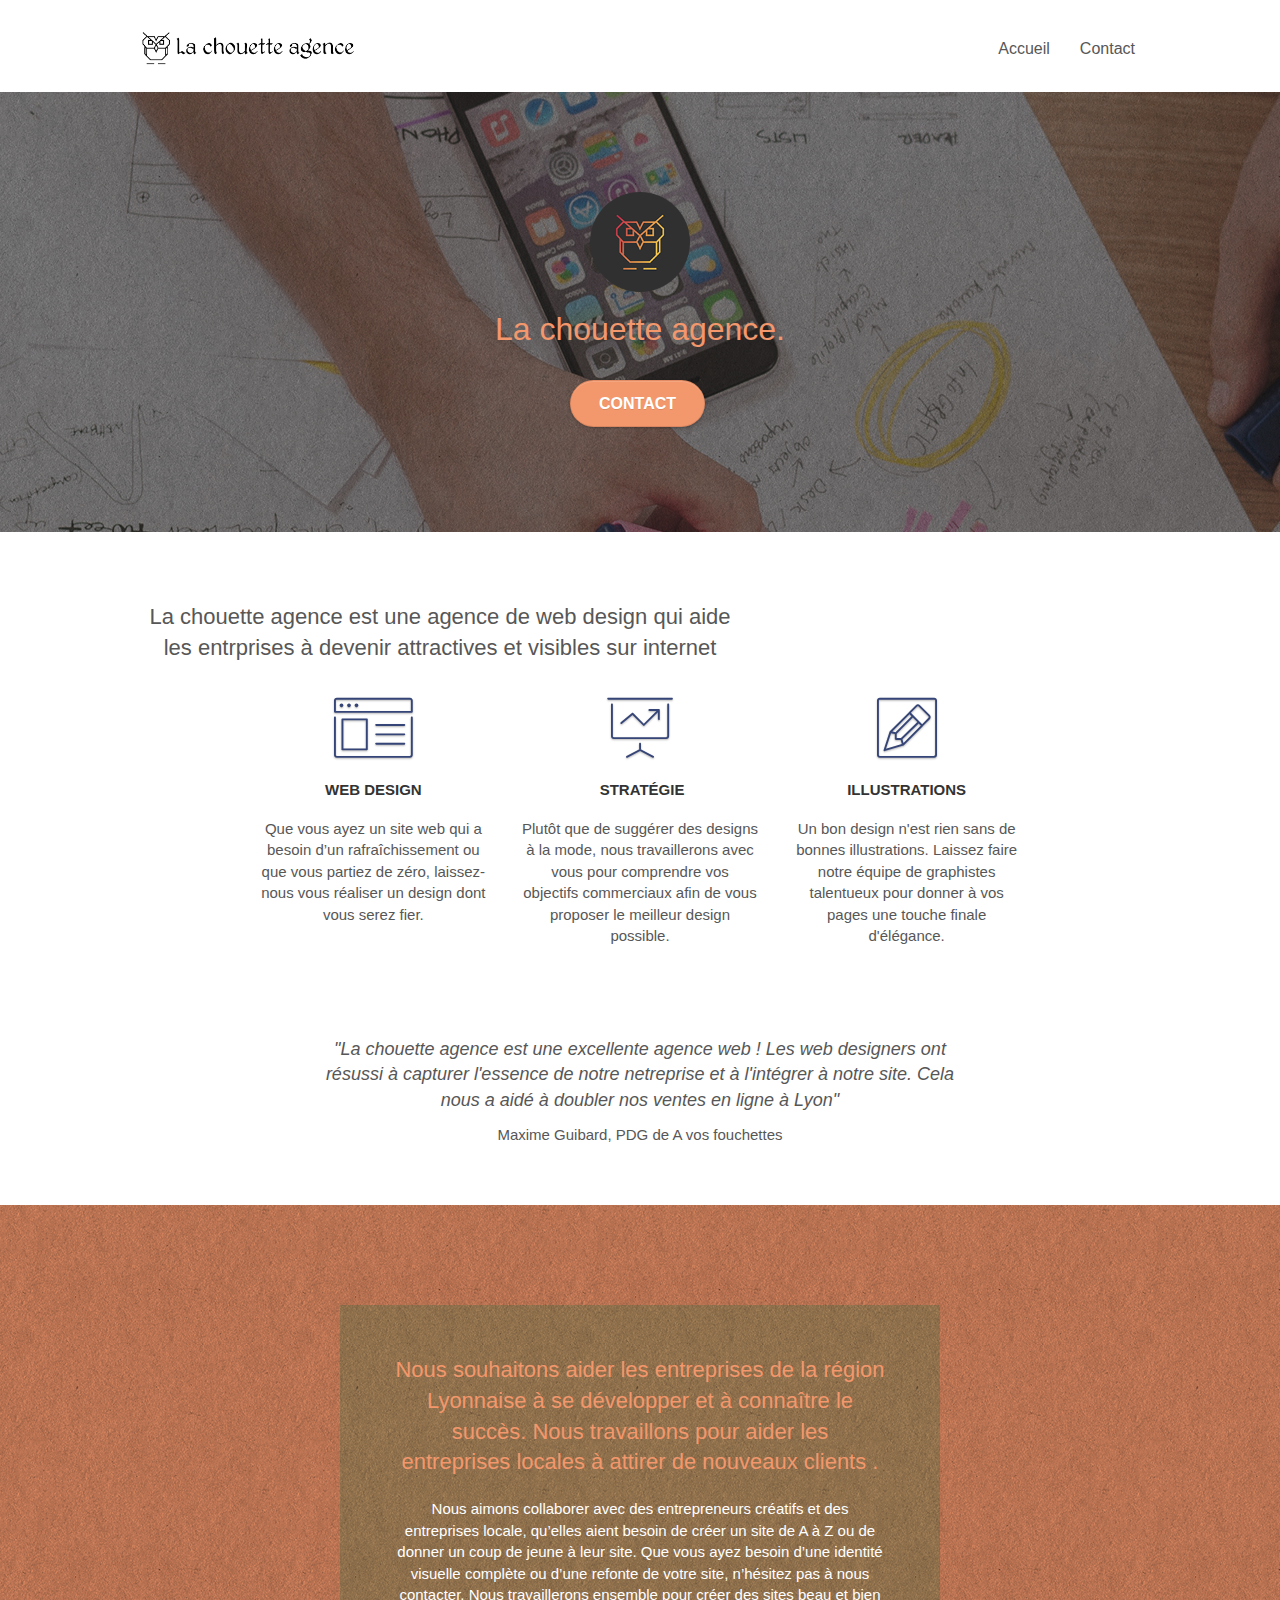
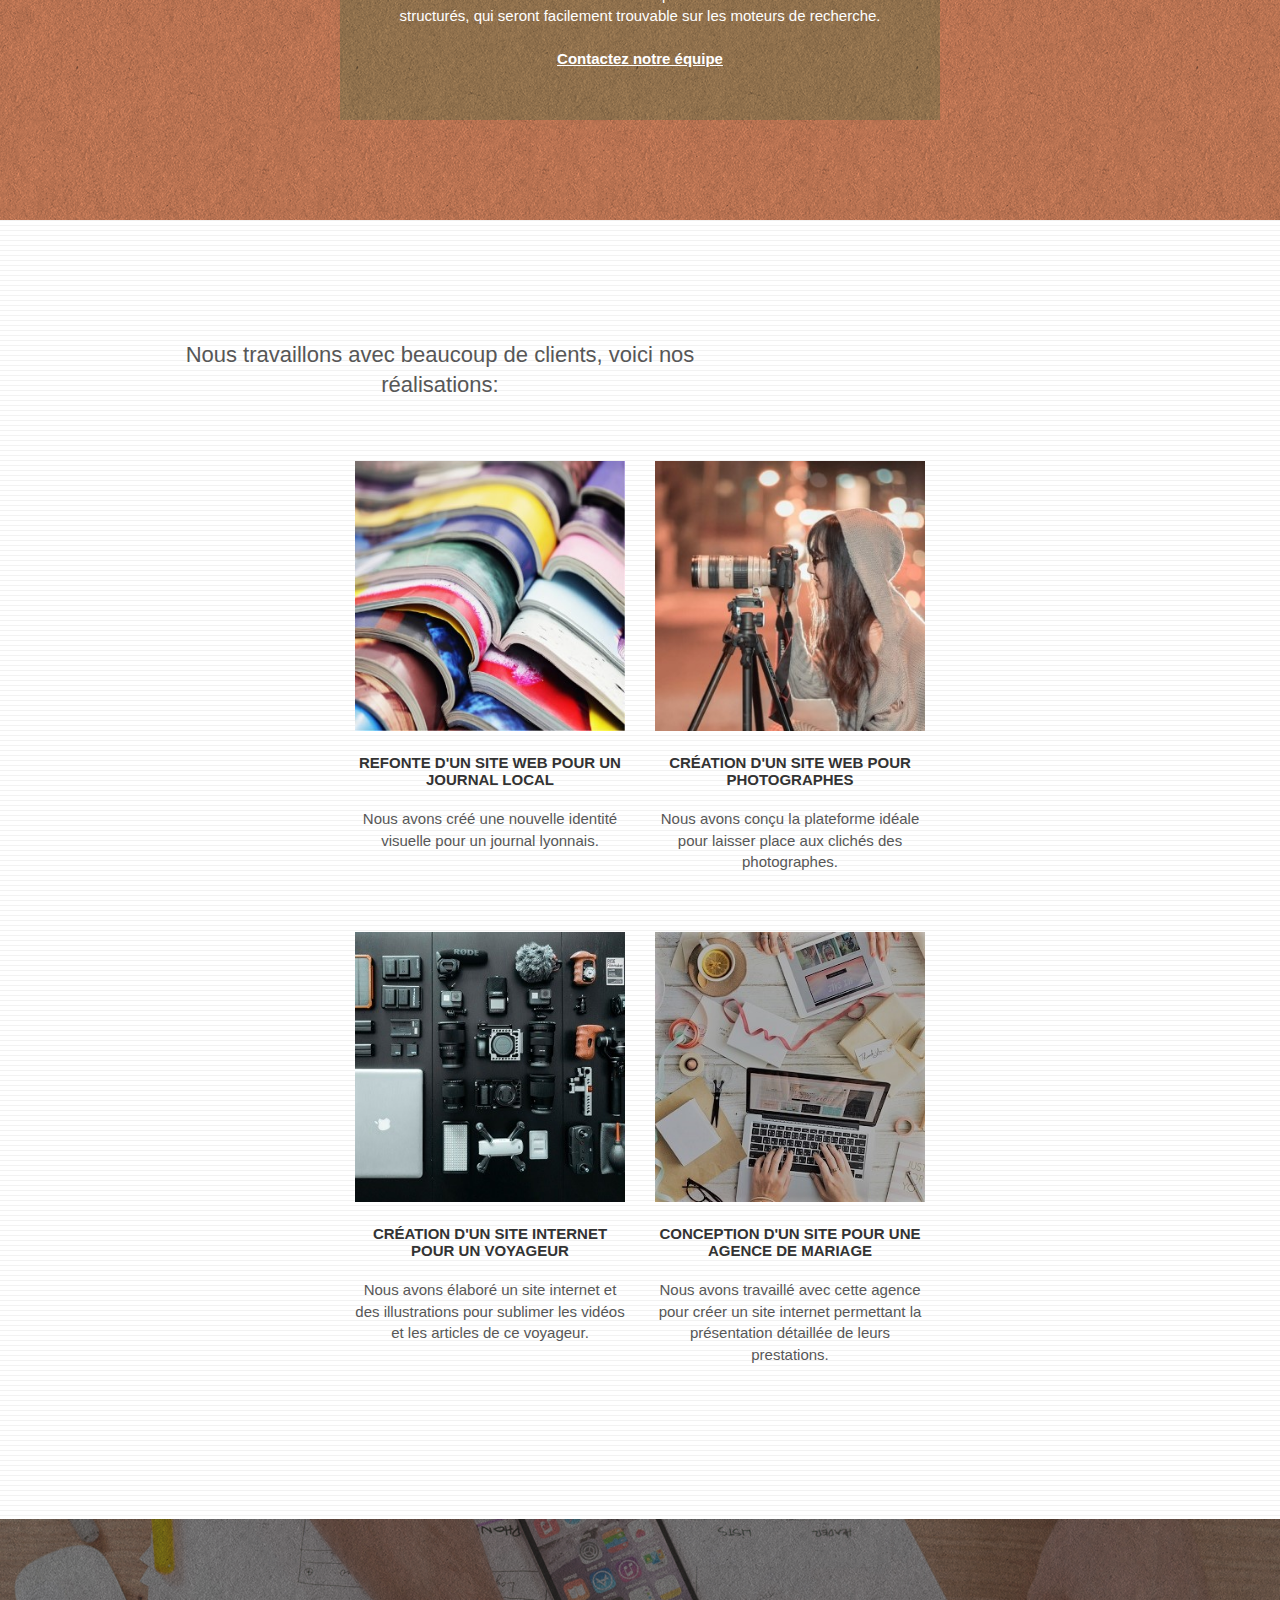
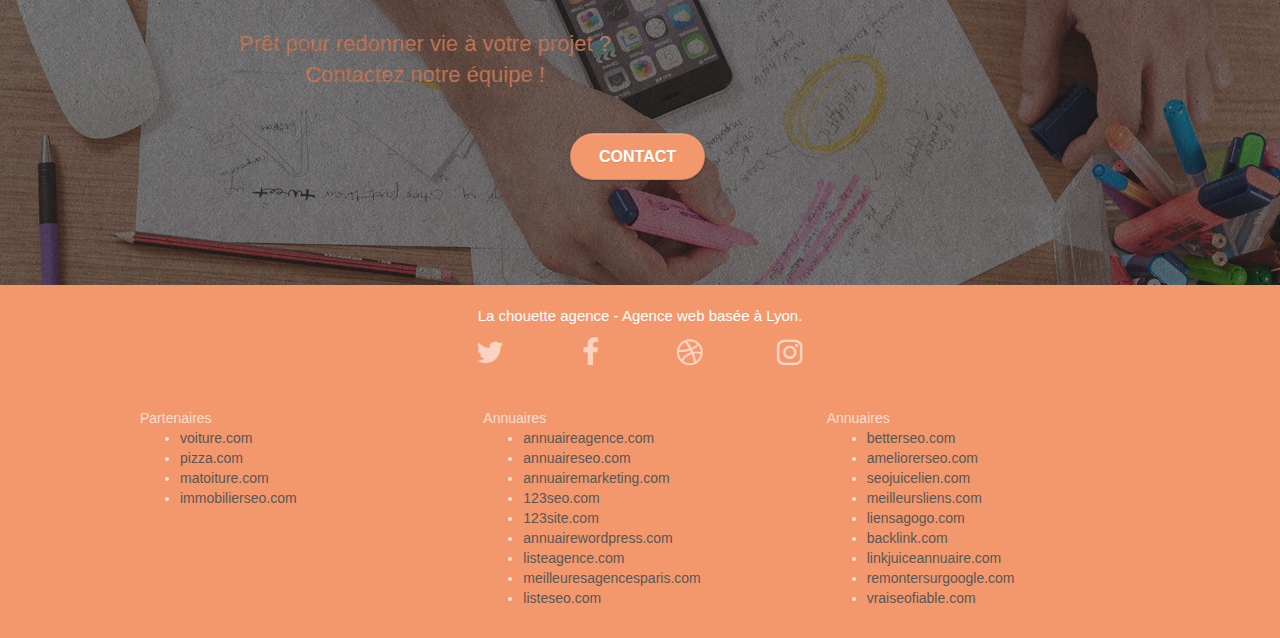
==== modified2/index.html @ 5afe3f26 "add new modifed folder" ====
<!doctype html>
<html lang="fr">
<head>
    <meta charset="utf-8">
    <meta name="keywords" content="seo, google, site web, site internet, agence design paris, agence design Lyon">
    <meta name="description" content="Agence de web design basée à Lyon">
    <meta name="viewport" content="width=device-width, initial-scale=1.0, viewport-fit=cover">
    <link rel="shortcut icon" type="image/png" href="favicon.jpg">
    
	<link rel="stylesheet" type="text/css" href="./css/bootstrap.min.css">
	<link rel="stylesheet" type="text/css" href="style.css">
	<link rel="stylesheet" type="text/css" href="./css/font-awesome.min.css">
	<link rel="stylesheet" type="text/css" href="./css/et-line.min.css">
	
    
	<script src="./js/jquery-2.1.0.min.js"></script>
	<script src="./js/bootstrap.min.js"></script>
	<script src="./js/blocs.min.js"></script>
	<script src="./js/jquery.touchSwipe.js" defer></script>
	<script src="./js/gmaps.js"></script>

    <title>La chouette agence - Accueil</title>

    
<!-- Analytics -->
 
<!-- Analytics END -->
    
</head>
<body>
<!-- Principal conteneur -->
<div class="page-container">
    
<!-- bloc-0 -->
<div class="bloc bgc-white l-bloc " id="bloc-0">
	<div class="container bloc-sm">

		<nav class="navbar row">
			<div class="navbar-header">
				<a class="navbar-brand" href="index.html"><img src="img/la-chouette-agence.png" alt="paris web design logo agence web meilleure agence" height="40" /></a>
				<button id="nav-toggle" type="button" class="ui-navbar-toggle navbar-toggle" data-toggle="collapse" data-target=".navbar-1">
					<span class="sr-only">Toggle navigation</span><span class="icon-bar"></span><span class="icon-bar"></span><span class="icon-bar"></span>
				</button>
			</div>
			<div class="collapse navbar-collapse navbar-1 special-dropdown-nav">
				<ul class="site-navigation nav navbar-nav">
					<li>
						<a href="index.html">Accueil</a>
					</li>
					<li>
					</li>
					<li>
						<a href="page2.html">Contact</a>
					</li>
				</ul>
			</div>
		</nav>
	</div>
</div>
<!-- bloc-0 END -->

<!-- bloc-1-presentation -->
<div class="bloc bgc-dark-slate-blue bg-banniere d-bloc bg-t-edge bloc-bg-texture texture-paper b-parallax" id="bloc-1-hero">
	<div class="container bloc-lg">
		<div class="row tight-width-whitespace">
			<div class="col-sm-12">
				<img src="img/logo.png" class="center-block image-resize-mode" width="100" alt="La chouette agence, agence web paris, création logo paris" />
				<h1 class="text-center hero-bloc-text tc-white ">
					La chouette agence.
				</h1>
				<div class="text-center">
					<a href="page2.html" class="btn btn-lg btn-clean btn-rd cta-hero btn-atomic-tangerine" id="cta-hero">Contact</a>
				</div>
			</div>
		</div>
	</div>
</div>
<!-- bloc-1-presentation END -->

<!-- bloc-2-services -->
<div class="bloc bgc-white l-bloc" id="bloc-2-services">
	<div class="container bloc-md">
		<div class="row">
			<div class="col-sm-12 text-center">
				<h2>La chouette agence est une agence de web design qui aide les entrprises à devenir attractives et visibles sur internet</h2>
			</div>
		</div>
		<div class="row voffset-lg med-width-whitespace">
			<div class="col-sm-4">
				<div class="text-center">
					<span class="et-icon-browser sm-shadow icon-dark-slate-blue icons icon-lg"></span>
				</div>
				<h3 class="mg-md text-center">
					Web design
				</h3>
				<p class="text-center ">
					Que vous ayez un site web qui a besoin d&rsquo;un rafraîchissement ou que vous partiez de zéro, laissez-nous vous réaliser un design dont vous serez fier.
				</p>
			</div>
			<div class="col-sm-4">
				<div class="text-center">
					<span class="et-icon-presentation sm-shadow icon-dark-slate-blue icons icon-lg"></span>
				</div>
				<h3 class="mg-md text-center">
					&nbsp;Stratégie
				</h3>
				<p class="text-center ">
					Plutôt que de suggérer des designs à la mode, nous travaillerons avec vous pour comprendre vos objectifs commerciaux afin de vous proposer le meilleur design possible.<br>
				</p>
			</div>
			<div class="col-sm-4">
				<div class="text-center">
					<span class="et-icon-edit sm-shadow icon-dark-slate-blue icons icon-lg"></span>
				</div>
				<h3 class="mg-md text-center">
					Illustrations
				</h3>
				<p class="text-center ">
					Un bon design n'est rien sans de bonnes illustrations. Laissez faire notre équipe de graphistes talentueux pour donner à vos pages une touche finale d'élégance.
				</p>
			</div>
		</div>
		<div class="row voffset-lg voffset">
			<div class="col-xs-12 col-md-8 col-md-offset-2 text-center">
				<p class="comment">"La chouette agence est une excellente agence web ! Les web designers ont résussi à capturer l'essence de notre netreprise et à l'intégrer à notre site. Cela nous a aidé à doubler nos ventes en ligne à Lyon"</p>
				<p>Maxime Guibard, PDG de A vos fouchettes</p>
			</div>
		</div>
	</div>
</div>
<!-- bloc-2-services END -->

<!-- bloc-3-what-i-do -->
<div class="bloc tc-white bgc-atomic-tangerine bg-presentation d-bloc bloc-bg-texture texture-paper b-parallax" id="bloc-3-what-i-do">
	<div class="container bloc-lg">
		<div class="row tight-width-whitespace black-background">
			<div class="col-sm-12">
				<h2 class="mg-md text-center tc-white">
					Nous souhaitons aider les entreprises de la région Lyonnaise à se développer et à connaître le succès. Nous travaillons pour aider les entreprises locales à attirer de nouveaux clients .<br>
				</h2>
				<p class="text-center white">
					Nous aimons collaborer avec des entrepreneurs créatifs et des entreprises locale, qu’elles aient besoin de créer un site de A à Z ou de donner un coup de jeune à leur site. Que vous ayez besoin d’une identité visuelle complète ou d’une refonte de votre site, n’hésitez pas à nous contacter. Nous travaillerons ensemble pour créer des sites beau et bien structurés, qui seront facilement trouvable sur les moteurs de recherche. <br><br><a class="ltc-white bold-link" href="page2.html">Contactez notre équipe</a><br>
				</p>
			</div>
		</div>
	</div>
</div>
<!-- bloc-3-what-i-do END -->

<!-- bloc-4-portfolio -->
<div class="bloc bgc-white bg-lines-h2-bg bg-repeat l-bloc" id="bloc-4-portfolio">
	<div class="container bloc-lg">
		<div class="row">
			<div class="col-sm-12 text-center">
				<h2>Nous travaillons avec beaucoup de clients, voici nos réalisations:</h2>
			</div>
		</div>
		<div class="row tight-width-whitespace portfolio-row">
			<div class="col-sm-6">
				<a href="#" data-lightbox="img/1.jpg" data-gallery-id="gallery-1" data-caption="Refonte d'un site web pour un journal local" data-frame="snapshot-lb"><img src="img/1.jpg" alt="paris web design logo agence web meilleure agence et refonte site web journal" class="img-responsive portfolio-thumb" /></a>
				<h3 class="mg-md text-center">
					Refonte d'un site web pour un journal local
				</h3>
				<p class="text-center">
					Nous avons créé une nouvelle identité visuelle pour un journal lyonnais.
				</p>
			</div>
			<div class="col-sm-6">
				<a href="#" data-lightbox="img/2.jpg" data-gallery-id="gallery-1" data-caption="Création d'un site web pour photographes" data-frame="snapshot-lb"><img src="img/2.jpg" class="img-responsive portfolio-thumb" alt="paris web design logo agence web meilleure agence, Création d'un site web pour photographes" /></a>
				<h3 class="mg-md text-center">
					Création d'un site web pour photographes
				</h3>
				<p class="text-center">
					Nous avons conçu la plateforme idéale pour laisser place aux clichés des photographes.
				</p>
			</div>
		</div>
		<div class="row tight-width-whitespace portfolio-row">
			<div class="col-sm-6">
				<a href="#" data-lightbox="img/3.jpg" data-gallery-id="gallery-1" data-caption="Création d'un site internet pour un voyageur" data-frame="snapshot-lb"><img src="img/3.jpg" class="img-responsive portfolio-thumb" alt="paris web design logo agence web meilleure agence, Création d'un site web pour voyageur"/></a>
				<h3 class="mg-md text-center">
					Création d'un site internet pour un voyageur
				</h3>
				<p class="text-center">
					Nous avons élaboré un site internet et des illustrations pour sublimer les vidéos et les articles de ce voyageur.
				</p>
			</div>
			<div class="col-sm-6">
				<a href="#" data-lightbox="img/4.jpg" data-gallery-id="gallery-1" data-caption="Conception d'un site pour une agence de mariage" data-frame="snapshot-lb"><img src="img/4.jpg" class="img-responsive portfolio-thumb" alt="paris web design logo agence web meilleure agence, Création d'un site web pour agence de mariage" /></a>
				<h3 class="mg-md text-center">
					Conception d'un site pour une agence de mariage
				</h3>
				<p class="text-center">
					Nous avons travaillé avec cette agence pour créer un site internet permettant la présentation détaillée de leurs prestations.
				</p>
			</div>
		</div>
	</div>
</div>
<!-- bloc-4-portfolio END -->

<!-- bloc-5-cta -->
<div class="bloc bgc-dark-slate-blue bg-banniere d-bloc bloc-bg-texture texture-paper" id="bloc-5-cta">
	<div class="container bloc-lg">
		<div class="row">
			<h2 class="mg-md text-center tc-white">
				Prêt pour redonner vie à votre projet ?<br>Contactez notre équipe !
			</h2>
			<div class="col-sm-12 text-center">
				<a href="page2.html" class="btn btn-atomic-tangerine btn-clean btn-rd btn-lg cta-hero">Contact</a>
			</div>
		</div>
	</div>
</div>
<!-- bloc-5-cta END -->

<!-- Footer - bloc-8 -->
<div class="bloc bgc-atomic-tangerine d-bloc" id="bloc-8">
	<div class="container bloc-sm">
		<div class="row">
			<div class="col-sm-12">
				<p class="text-center white">
					La chouette agence - Agence web basée à Lyon.<br>
				</p>
				<div class="row row-no-gutters social">
					<div class="col-sm-3">
						<div class="text-center">
							<a class="social" href="index.html"><span class="fa fa-twitter icon-md"></span></a>
						</div>
					</div>
					<div class="col-sm-3">
						<div class="text-center">
							<a class="social" href="index.html"><span class="fa fa-facebook icon-md"></span></a>
						</div>
					</div>
					<div class="col-sm-3">
						<div class="text-center">
							<a class="social" href="index.html"><span class="fa fa-dribbble icon-md"></span></a>
						</div>
					</div>
					<div class="col-sm-3">
						<div class="text-center">
							<a class="social" href="index.html"><span class="fa fa-instagram icon-md"></span></a>
						</div>
					</div>
					<div class="keywords" style="color:#F3976C;">Agence web à paris, stratégie web, web design, illustrations, design de site web, site web, web, internet, site internet, site</div>
				</div>
				<div class="row">
					<div class="col-sm-4">
						Partenaires
							<ul>
								<li><a href="voiture.com">voiture.com</a></li>
								<li><a href="pizza.com">pizza.com</a></li>
								<li><a href="matoiture.com">matoiture.com</a></li>
								<li><a href="immobilierseo.com">immobilierseo.com</a></li>
							</ul>		
					</div>
					<div class="col-sm-4">
						Annuaires
						<ul>
							<li><a href="annuaireagence.com">annuaireagence.com</a></li>
							<li><a href="annuaireseo.com">annuaireseo.com</a></li>
							<li><a href="annuairemarketing.com">annuairemarketing.com</a></li>
							<li><a href="123seoture.com">123seo.com</a></li>
							<li><a href="123site.com">123site.com</a></li>
							<li><a href="annuairewordpress.com">annuairewordpress.com</a></li>
							<li><a href="listeagence.com">listeagence.com</a></li>
							<li><a href="meilleuresagencesparis.com">meilleuresagencesparis.com</a></li>
							<li><a href="listeseo.com">listeseo.com</a></li>
						</ul>
					</div>
					<div class="col-sm-4">
						Annuaires
						<ul>
							<li><a href="betterseo.com">betterseo.com</a></li>
							<li><a href="ameliorerseo.com">ameliorerseo.com</a></li>
							<li><a href="seojuicelien.com">seojuicelien.com</a></li>
							<li><a href="meilleursliens.com">meilleursliens.com</a></li>
							<li><a href="liensagogo.com">liensagogo.com</a></li>
							<li><a href="backlink.com">backlink.com</a></li>
							<li><a href="linkjuiceannuaire.com">linkjuiceannuaire.com</a></li>
							<li><a href="remontersurgoogle.com">remontersurgoogle.com</a></li>
							<li><a href="vraiseofiable.com">vraiseofiable.com</a></li>
						</ul>
					</div>
				</div>
			</div>
		</div>
	</div>
</div>
<!-- Footer - bloc-8 END -->

</div>
<!-- Principal conteneur END -->
    

</body>
</html>
---- modified2/style.css ----
body {
    margin: 0;
    padding: 0;
    background: #FFF;
    overflow-x: hidden;
    -webkit-font-smoothing: antialiased;
    -moz-osx-font-smoothing: grayscale;
}

a,
button {
    transition: all .3s ease-in-out;
    outline: none!important;
}

a:hover {
    text-decoration: none;
    cursor: pointer;
}

#page-loading-blocs-notifaction {
    position: fixed;
    top: 0;
    bottom: 0;
    width: 100%;
    z-index: 100000;
    background: #FFFFFF url("img/pageload-spinner.gif") no-repeat center center;
}

.bloc {
    width: 100%;
    clear: both;
    background: 50% 50% no-repeat;
    padding: 0 50px;
    -webkit-background-size: cover;
    -moz-background-size: cover;
    -o-background-size: cover;
    background-size: cover;
    position: relative;
}

.bloc .container {
    padding-left: 0;
    padding-right: 0;
}

.bloc-lg {
    padding: 100px 50px;
}

.bloc-md {
    padding: 50px;
}

.bloc-sm {
    padding: 20px 50px;
}

.bg-center,
.bg-l-edge,
.bg-r-edge,
.bg-t-edge,
.bg-b-edge,
.bg-tl-edge,
.bg-bl-edge,
.bg-tr-edge,
.bg-br-edge,
.bg-repeat {
    -webkit-background-size: auto!important;
    -moz-background-size: auto!important;
    -o-background-size: auto!important;
    background-size: auto!important;
}

.bg-repeat {
    background: repeat;
}

.bg-t-edge {
    background: top no-repeat;
}

.bloc-bg-texture::before {
    content: "";
    background-size: 2px 2px;
    position: absolute;
    top: 0;
    bottom: 0;
    left: 0;
    right: 0;
}

.texture-paper::before {
    background: url("img/texture-paper.png");
    background-size: 280px 280px;
}

.b-parallax {
    background-attachment: fixed;
}

.d-bloc {
    color: rgba(255, 255, 255, .7);
}

.d-bloc button:hover {
    color: rgba(255, 255, 255, .9);
}

.d-bloc .icon-round,
.d-bloc .icon-square,
.d-bloc .icon-rounded,
.d-bloc .icon-semi-rounded-a,
.d-bloc .icon-semi-rounded-b {
    border-color: rgba(255, 255, 255, .9);
}

.d-bloc .divider-h span {
    border-color: rgba(255, 255, 255, .2);
}

.d-bloc .a-btn,
.d-bloc .navbar a,
.d-bloc .navbar-brand,
.d-bloc a .icon-sm,
.d-bloc a .icon-md,
.d-bloc a .icon-lg,
.d-bloc a .icon-xl,
.d-bloc h1 a,
.d-bloc h2 a,
.d-bloc h3 a,
.d-bloc h4 a,
.d-bloc h5 a,
.d-bloc h6 a,
.d-bloc p a {
    color: rgba(255, 255, 255, .6);
}

.d-bloc .a-btn:hover,
.d-bloc .navbar a:hover,
.d-bloc .navbar-brand:hover,
.d-bloc a:hover .icon-sm,
.d-bloc a:hover .icon-md,
.d-bloc a:hover .icon-lg,
.d-bloc a:hover .icon-xl,
.d-bloc h1 a:hover,
.d-bloc h2 a:hover,
.d-bloc h3 a:hover,
.d-bloc h4 a:hover,
.d-bloc h5 a:hover,
.d-bloc h6 a:hover,
.d-bloc p a:hover {
    color: rgba(255, 255, 255, 1);
}

.d-bloc .navbar-toggle .icon-bar {
    background: rgba(255, 255, 255, 1);
}

.d-bloc .btn-wire,
.d-bloc .btn-wire:hover {
    color: rgba(255, 255, 255, 1);
    border-color: rgba(255, 255, 255, 1);
}

.d-bloc .panel {
    color: rgba(0, 0, 0, .5);
}

.d-bloc .panel button:hover {
    color: rgba(0, 0, 0, .7);
}

.d-bloc .panel icon {
    border-color: rgba(0, 0, 0, .7);
}

.d-bloc .panel .divider-h span {
    border-color: rgba(0, 0, 0, .1);
}

.d-bloc .panel .a-btn {
    color: rgba(0, 0, 0, .6);
}

.d-bloc .panel .a-btn:hover {
    color: rgba(0, 0, 0, 1);
}

.d-bloc .panel .btn-wire,
.d-bloc .panel .btn-wire:hover {
    color: rgba(0, 0, 0, .7);
    border-color: rgba(0, 0, 0, .3);
}

.d-bloc .panel,
.l-bloc {
    color: rgba(0, 0, 0, .5);
}

.d-bloc .panel button:hover,
.l-bloc button:hover {
    color: rgba(0, 0, 0, .7);
}

.l-bloc .icon-round,
.l-bloc .icon-square,
.l-bloc .icon-rounded,
.l-bloc .icon-semi-rounded-a,
.l-bloc .icon-semi-rounded-b {
    border-color: rgba(0, 0, 0, .7);
}

.d-bloc .panel .divider-h span,
.l-bloc .divider-h span {
    border-color: rgba(0, 0, 0, .1);
}

.d-bloc .panel .a-btn,
.l-bloc .a-btn,
.l-bloc .navbar a,
.l-bloc .navbar-brand,
.l-bloc a .icon-sm,
.l-bloc a .icon-md,
.l-bloc a .icon-lg,
.l-bloc a .icon-xl,
.l-bloc h1 a,
.l-bloc h2 a,
.l-bloc h3 a,
.l-bloc h4 a,
.l-bloc h5 a,
.l-bloc h6 a,
.l-bloc p a {
    color: rgba(0, 0, 0, .6);
}

.d-bloc .panel .a-btn:hover,
.l-bloc .a-btn:hover,
.l-bloc .navbar a:hover,
.l-bloc .navbar-brand:hover,
.l-bloc a:hover .icon-sm,
.l-bloc a:hover .icon-md,
.l-bloc a:hover .icon-lg,
.l-bloc a:hover .icon-xl,
.l-bloc h1 a:hover,
.l-bloc h2 a:hover,
.l-bloc h3 a:hover,
.l-bloc h4 a:hover,
.l-bloc h5 a:hover,
.l-bloc h6 a:hover,
.l-bloc p a:hover {
    color: rgba(0, 0, 0, 1);
}

.l-bloc .navbar-toggle .icon-bar {
    color: rgba(0, 0, 0, .6);
}

.d-bloc .panel .btn-wire,
.d-bloc .panel .btn-wire:hover,
.l-bloc .btn-wire,
.l-bloc .btn-wire:hover {
    color: rgba(0, 0, 0, .7);
    border-color: rgba(0, 0, 0, .3);
}

.voffset {
    margin-top: 30px;
}

.voffset-lg {
    margin-top: 80px;
}

.row-no-gutters {
    margin-right: 0;
    margin-left: 0;
}

.row.row-no-gutters > [class^="col-"],
.row.row-no-gutters > [class*=" col-"] {
    padding-right: 0;
    padding-left: 0;
}

#bloc-1-hero h1 {
    font-size: 32px;
}

.navbar {
    margin-bottom: 0;
    z-index: 1;
}

.navbar-brand {
    height: auto;
    padding: 3px 15px;
    font-size: 25px;
    font-weight: normal;
    font-weight: 600;
    line-height: 44px;
}

.navbar-brand img {
    max-height: 200px;
    margin: 0 5px 0 0;
    display: inline;
}

.navbar-brand img[src$=svg] {
    min-width: 100px;
}

.nav-center .navbar-brand img {
    margin: 0;
}

.navbar .nav {
    padding-top: 2px;
    margin-right: -16px;
    float: right;
    z-index: 1;
}

.nav > li {
    float: left;
    margin-top: 4px;
    font-size: 16px;
}

.navbar-nav .open .dropdown-menu > li > a {
    text-align: inherit;
}

.nav > li a:hover,
.nav > li a:focus {
    background: transparent;
}

.navbar-toggle {
    margin: 10px 10px 0 0;
    border: 0px;
}

.navbar-toggle:hover {
    background: transparent!important;
}

.navbar-toggle .icon-bar {
    background-color: rgba(0, 0, 0, .5);
    width: 26px;
}

.nav-invert .navbar .nav {
    float: left;
}

.nav-invert .navbar-header,
.nav-invert .navbar-brand {
    float: right;
    position: relative;
    z-index: 2;
}

@media (min-width: 768px) {
    .site-navigation {
        position: absolute;
        top: 50%;
        right: 20px;
        transform: translate(0, -50%);
        -webkit-transform: translateY(-50%);
    }
    .nav > li .dropdown-menu a,
    .nav > li .dropdown-menu a:hover {
        color: #484848;
    }
    .nav-invert .site-navigation {
        left: 0;
        right: 0;
    }
    .nav-center {
        text-align: center;
    }
    .nav-center .navbar-header {
        width: 100%;
    }
    .nav-center .navbar-header,
    .nav-center .navbar-brand,
    .nav-center .nav > li {
        float: none;
        display: inline-block;
    }
    .nav-center .site-navigation {
        position: relative;
        width: 100%;
        right: 0;
        margin-right: 0px;
        margin-top: 20px;
    }
    .nav-center.mini-nav .navbar-toggle {
        float: none;
        margin: 10px auto 0;
    }
}

.nav > li > .dropdown a {
    background: none!important;
    display: block;
    padding: 14px 15px;
}

nav .caret {
    margin: 0 5px;
}

.dropdown-menu .dropdown-menu {
    top: -8px;
    left: 100%;
}

.dropdown-menu .dropmenu-flow-right {
    top: 100%;
    left: 0;
    margin-left: -1px;
    border-top-left-radius: 0;
    border-top-right-radius: 0;
}

.dropdown-menu .dropdown span {
    border: 4px solid black;
    border-top-color: transparent;
    border-right-color: transparent;
    border-bottom-color: transparent;
    margin: 6px -5px 0 0!important;
    float: right;
}

.mg-md {
    margin-top: 10px;
    margin-bottom: 20px;
}

.mg-lg {
    margin-top: 10px;
    margin-bottom: 40px;
}

.btn {
    margin: 0 5px 5px 0;
}

.btn.pull-right {
    margin: 0 0 5px 5px;
}

.btn-d,
.btn-d:hover,
.btn-d:focus {
    color: #FFF;
    background: rgba(0, 0, 0, .3);
}

button {
    outline: none!important;
}

.btn-rd {
    border-radius: 40px;
}

.btn-clean {
    border: 1px solid rgba(0, 0, 0, .08);
    border-bottom-color: rgba(0, 0, 0, .1);
    text-shadow: 0 1px 0 rgba(0, 0, 1, .1);
    box-shadow: 0 1px 3px rgba(0, 0, 1, .25), inset 0 1px 0 0 rgba(255, 255, 255, .15);
}

.icon-md {
    font-size: 30px!important;
}

.icon-lg {
    font-size: 60px!important;
}

.sm-shadow {
    text-shadow: 0 1px 2px rgba(0, 0, 0, .3);
}

.panel-sq,
.panel-sq .panel-heading,
.panel-sq .panel-footer {
    border-radius: 0;
}

.panel-rd {
    border-radius: 30px;
}

.panel-rd .panel-heading {
    border-radius: 29px 29px 0 0;
}

.panel-rd .panel-footer {
    border-radius: 0 0 29px 29px;
}

.form-control {
    border-color: rgba(0, 0, 0, .1);
    box-shadow: none;
}

.scrollToTop {
    width: 40px;
    height: 40px;
    position: fixed;
    bottom: 20px;
    right: 20px;
    opacity: 0;
    z-index: 500;
    transition: all .3s ease-in-out;
}

.scrollToTop span {
    margin-top: 6px;
}

.showScrollTop {
    font-size: 14px;
    opacity: 1;
}

a[data-lightbox] {
    position: relative;
    display: block;
    text-align: center;
}

a[data-lightbox]:hover::before {
    content: "+";
    font-family: "HelveticaNeue-Light", "Helvetica Neue Light", "Helvetica Neue", Helvetica, Arial;
    font-size: 32px;
    width: 50px;
    height: 50px;
    margin-left: -25px;
    border-radius: 50%;
    background: rgba(0, 0, 0, .6);
    color: #FFF;
    font-weight: 100;
    z-index: 1;
    position: absolute;
    top: 50%;
    transform: translateY(-50%);
    -webkit-transform: translateY(-50%);
}

a[data-lightbox]:hover img {
    opacity: 0.6;
    -webkit-animation-fill-mode: none;
    animation-fill-mode: none;
}

#lightbox-modal {
    display: flex;
    align-items: center;
}

#lightbox-modal .modal-dialog {
    width: 90%;
    max-width: 900px;
    margin: 0 auto 0;
}

#lightbox-modal .modal-dialog img {
    max-height: 90vh;
    margin: 0 auto;
}

.lightbox-caption {
    padding: 20px;
    color: #FFF;
    background: rgba(0, 0, 0, .5);
    position: absolute;
    left: 15px;
    right: 15px;
    bottom: 5px;
}

.close-lightbox {
    color: #FFF;
    font-size: 30px;
    position: absolute;
    top: 20px;
    right: 20px;
    z-index: 20;
    background: rgba(0, 0, 0, .5);
    border: none;
    line-height: 30px;
    padding: 0 9px 5px;
    opacity: 0.3;
}

.close-lightbox:hover,
.next-lightbox:hover,
.prev-lightbox:hover {
    opacity: 1.0;
    color: #FFF;
}

.next-lightbox,
.prev-lightbox {
    font-size: 20px;
    color: rgba(255, 255, 255, .9);
    background: rgba(0, 0, 0, .5);
    transition: all .2s ease-in-out;
    position: absolute;
    top: 45%;
    z-index: 1;
    opacity: 0.4;
}

.next-lightbox {
    padding: 6px 8px 1px 13px;
    right: 25px;
}

.prev-lightbox {
    padding: 6px 13px 1px 10px;
    left: 25px;
}

.snapshot-lb .modal-body {
    padding-bottom: 45px;
}

.snapshot-lb .lightbox-caption {
    padding: 0;
    color: rgba(0, 0, 0, .5);
    background: none;
}

h1,
h2,
h3,
h4,
h5,
h6,
p,
label,
.btn,
a {
    font-family: "helvetica";
    font-weight: 400;
    color: #575757!important;
}
.container {
    max-width: 1000px;
}

.hero-bloc-text {
    font-size: 38px;
}

.hero-bloc-text-sub {
    font-size: 36px;
}

.statement-bloc-text {
    line-height: 26px;
    font-style: italic;
    font-size: 20px;
    text-align: center;
    font-weight: lighter;
    max-width: 520px;
    margin: auto auto auto auto;
}

p {
    font-size: 15px;
}

.comment {
    font-size: 18px;
    font-style: italic;
}

.tight-width-whitespace {
    max-width: 600px;
    margin: auto auto auto auto;
}

.h1 {
    font-size: 20px;
    font-family: "Open Sans";
}

.cta-hero {
    margin-top: 22px;
    color: #FFFFFF!important;
    text-transform: uppercase;
    padding: 12px 28px 12px 28px;
    font-size: 16px;
    font-weight: 700;
}

.social {
    max-width: 400px;
    margin: auto auto auto auto;
}

h2 {
    font-size: 22px;
    line-height: 1.4em;
    max-width: 600px;
}

h3 {
    font-size: 15px;
    text-transform: uppercase;
    font-weight: 700;
    color: #333333!important;
}

.med-width-whitespace {
    max-width: 800px;
    margin: auto auto auto auto;
    box-shadow: 0px 0px 0px #000000;
}

h1 {
    color: #333333!important;
}

h4 {
    color: #333333!important;
}

.icons {
    margin-bottom: 14px;
    margin-top: 24px;
}

.white {
    color: #FFFFFF!important;
}

.portfolio-thumb {
    margin-bottom: 24px;
}

.portfolio-row {
    margin-bottom: 44px;
    margin-top: 50px;
}

.avatar {
    box-shadow: 0px 4px 9px rgba(0, 0, 0, 0.3);
}

.black-background {
    background-color: rgba(165, 147, 99, 0.7);
    padding: 40px 40px 40px 40px;
}

.bold-link {
    font-weight: 900;
    text-decoration: underline!important;
}

.bgc-white {
    background-color: #FFFFFF;
}

.bgc-dark-slate-blue {
    background-color: #364577;
}

.bgc-atomic-tangerine {
    background-color: #F3976C;
}

.tc-white {
    color: #F3976C!important;
}

.btn-atomic-tangerine {
    background: #F3976C;
    color: #FFFFFF!important;
}

.btn-atomic-tangerine:hover {
    background: #c27956!important;
    color: #FFFFFF!important;
}

.ltc-white {
    color: #FFFFFF!important;
}

.ltc-white:hover {
    color: #cccccc!important;
}

.ltc-atomic-tangerine {
    color: #F3976C!important;
}

.ltc-atomic-tangerine:hover {
    color: #c27956!important;
}

.icon-dark-slate-blue {
    color: #364577!important;
    border-color: #364577!important;
}

.bg-dots-bg {
    background-image: url("img/dots-bg.png");
}

.bg-lines-h2-bg {
    background-image: url("img/lines-h2-bg.png");
}

.bg-banniere {
    background-image: url("img/la-chouette-agence-banniere.jpg");
}

.bg-presentation {
    background-image: url("img/image-de-presentation.jpg");
}

@media (max-width: 1024px) {
    .bloc {
        padding-left: 20px;
        padding-right: 20px;
    }
    .bloc.full-width-bloc,
    .bloc-tile-2.full-width-bloc .container,
    .bloc-tile-3.full-width-bloc .container,
    .bloc-tile-4.full-width-bloc .container {
        padding-left: 0;
        padding-right: 0;
    }
}

@media (max-width: 992px) and (min-width: 768px) {
    .navbar .nav {
        max-width: 80%
    }
    .nav-center.navbar .nav {
        max-width: 100%
    }
}

@media only screen and (min-device-width: 768px) and (max-device-width: 1024px) and (orientation: landscape) {
    .b-parallax {
        background-attachment: scroll;
    }
}

@media only screen and (min-device-width: 1024px) and (max-device-width: 1366px) and (-webkit-min-device-pixel-ratio: 1.5) {
    .b-parallax {
        background-attachment: scroll;
    }
}

@media (max-width: 991px) {
    .container {
        width: 100%;
    }
    .b-parallax {
        background-attachment: scroll;
    }
    .page-container,
    #hero-bloc {
        overflow-x: hidden;
        position: relative;
    }
    .bloc {
        padding-left: constant(safe-area-inset-left);
        padding-right: constant(safe-area-inset-right);
    }
    .bloc-group,
    .bloc-group .bloc {
        display: block;
        width: 100%;
    }
    .bloc-fill-screen .fill-bloc-top-edge,
    .bloc-fill-screen .fill-bloc-bottom-edge {
        padding: 0 20px;
        padding-left: constant(safe-area-inset-left);
        padding-right: constant(safe-area-inset-right);
    }
}

@media (max-width: 767px) {
    .page-container {
        overflow-x: hidden;
        position: relative;
    }
    h1,
    h2,
    h3,
    h4,
    h5,
    h6,
    p,
    #disqus_thread {
        padding-left: 10px!important;
        padding-right: 10px!important;
    }
    .b-parallax {
        background-attachment: scroll;
    }
    .navbar .nav {
        padding-top: 0;
        border-top: 1px solid rgba(0, 0, 0, .2);
        float: none!important;
    }
    .navbar.row {
        margin-left: 0;
        margin-right: 0;
    }
    .site-navigation {
        position: inherit;
        transform: none;
        -webkit-transform: none;
        -ms-transform: none;
    }
    .nav > li {
        margin-top: 0;
        border-bottom: 1px solid rgba(0, 0, 0, .1);
        background: rgba(0, 0, 0, .05);
        text-align: left;
        padding-left: 15px;
        width: 100%;
    }
    .nav > li:hover {
        background: rgba(0, 0, 0, .08);
    }
    .dropdown .dropdown a .caret {
        float: none;
        margin: 5px 0 0 10px!important;
        border: 4px solid black;
        border-bottom-color: transparent;
        border-right-color: transparent;
        border-left-color: transparent;
    }
    #hero-bloc .navbar .nav {
        background: rgba(0, 0, 0, .8);
    }
    #hero-bloc .navbar .nav a {
        color: rgba(255, 255, 255, .6);
    }
    .hero {
        padding: 50px 0;
    }
    .hero-nav {
        left: -1px;
        right: -1px;
    }
    .navbar-collapse {
        padding: 0;
        overflow-x: hidden;
        -webkit-box-shadow: none;
        box-shadow: none;
    }
    .navbar-brand img {
        max-height: 40px;
        width: auto;
    }
    .nav-invert .navbar-header {
        float: none;
        width: 100%;
    }
    .nav-invert .navbar-toggle {
        float: left;
        margin-left: 10px;
    }
    .bloc {
        padding-left: 0;
        padding-right: 0;
    }
    .bloc-xxl,
    .bloc-xl,
    .bloc-lg {
        padding: 40px 0;
    }
    .bloc-sm,
    .bloc-md {
        padding-left: 0;
        padding-right: 0;
    }
    .bloc-tile-2 .container,
    .bloc-tile-3 .container,
    .bloc-tile-4 .container,
    .bloc-fill-screen .fill-bloc-top-edge,
    .bloc-fill-screen .fill-bloc-bottom-edge {
        padding-left: 0;
        padding-right: 0;
    }
    .a-block {
        padding: 0 10px;
    }
    .btn-dwn {
        display: none;
    }
    .voffset {
        margin-top: 5px;
    }
    .voffset-md {
        margin-top: 20px;
    }
    .voffset-lg {
        margin-top: 30px;
    }
    form {
        padding: 5px;
    }
    .close-lightbox {
        display: inline-block;
    }
    .blocsapp-device-iphone5 {
        background-size: 216px 425px;
        padding-top: 60px;
        width: 216px;
        height: 425px;
    }
    .blocsapp-device-iphone5 img {
        width: 180px;
        height: 320px;
    }
}

@media (max-width: 400px) {
    .bloc {
        padding-left: 0;
        padding-right: 0;
    }
}

@media (max-width: 767px) {
    .bloc-mob-center-text {
        text-align: center;
    }
}
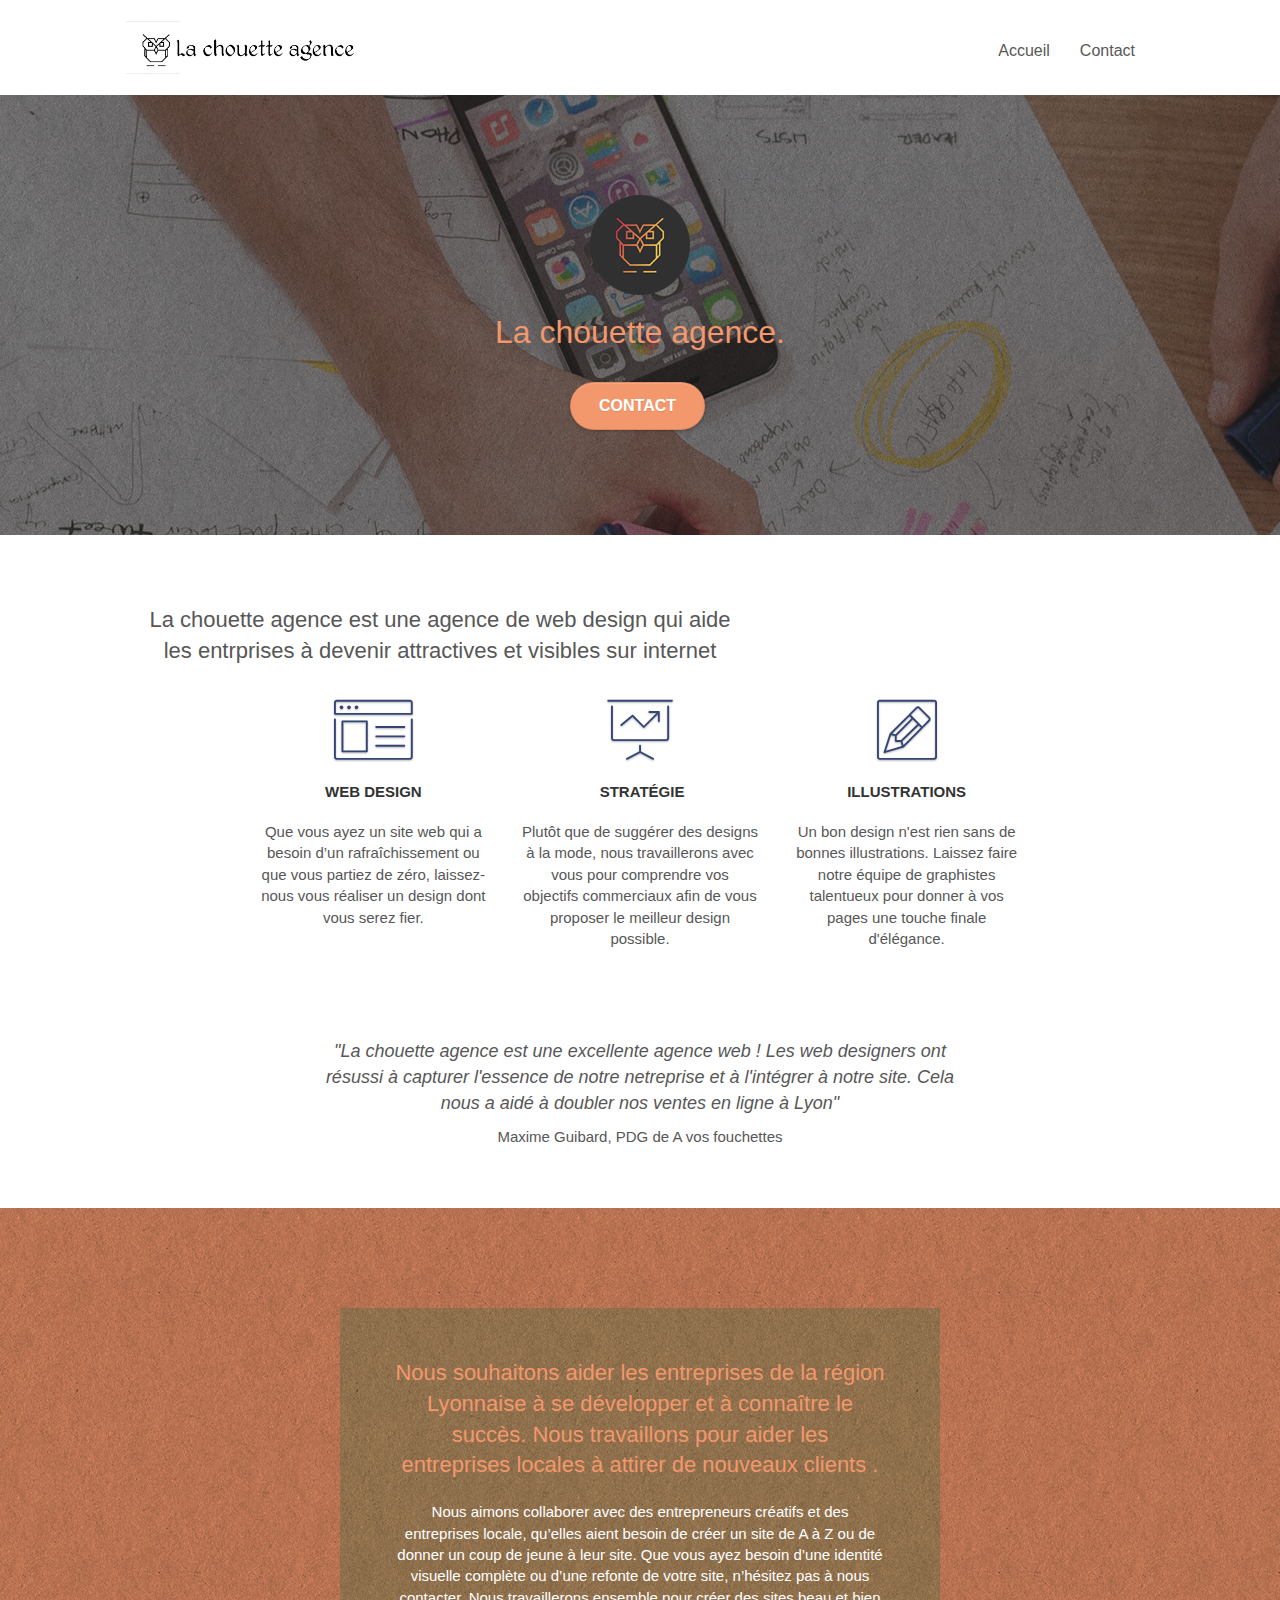
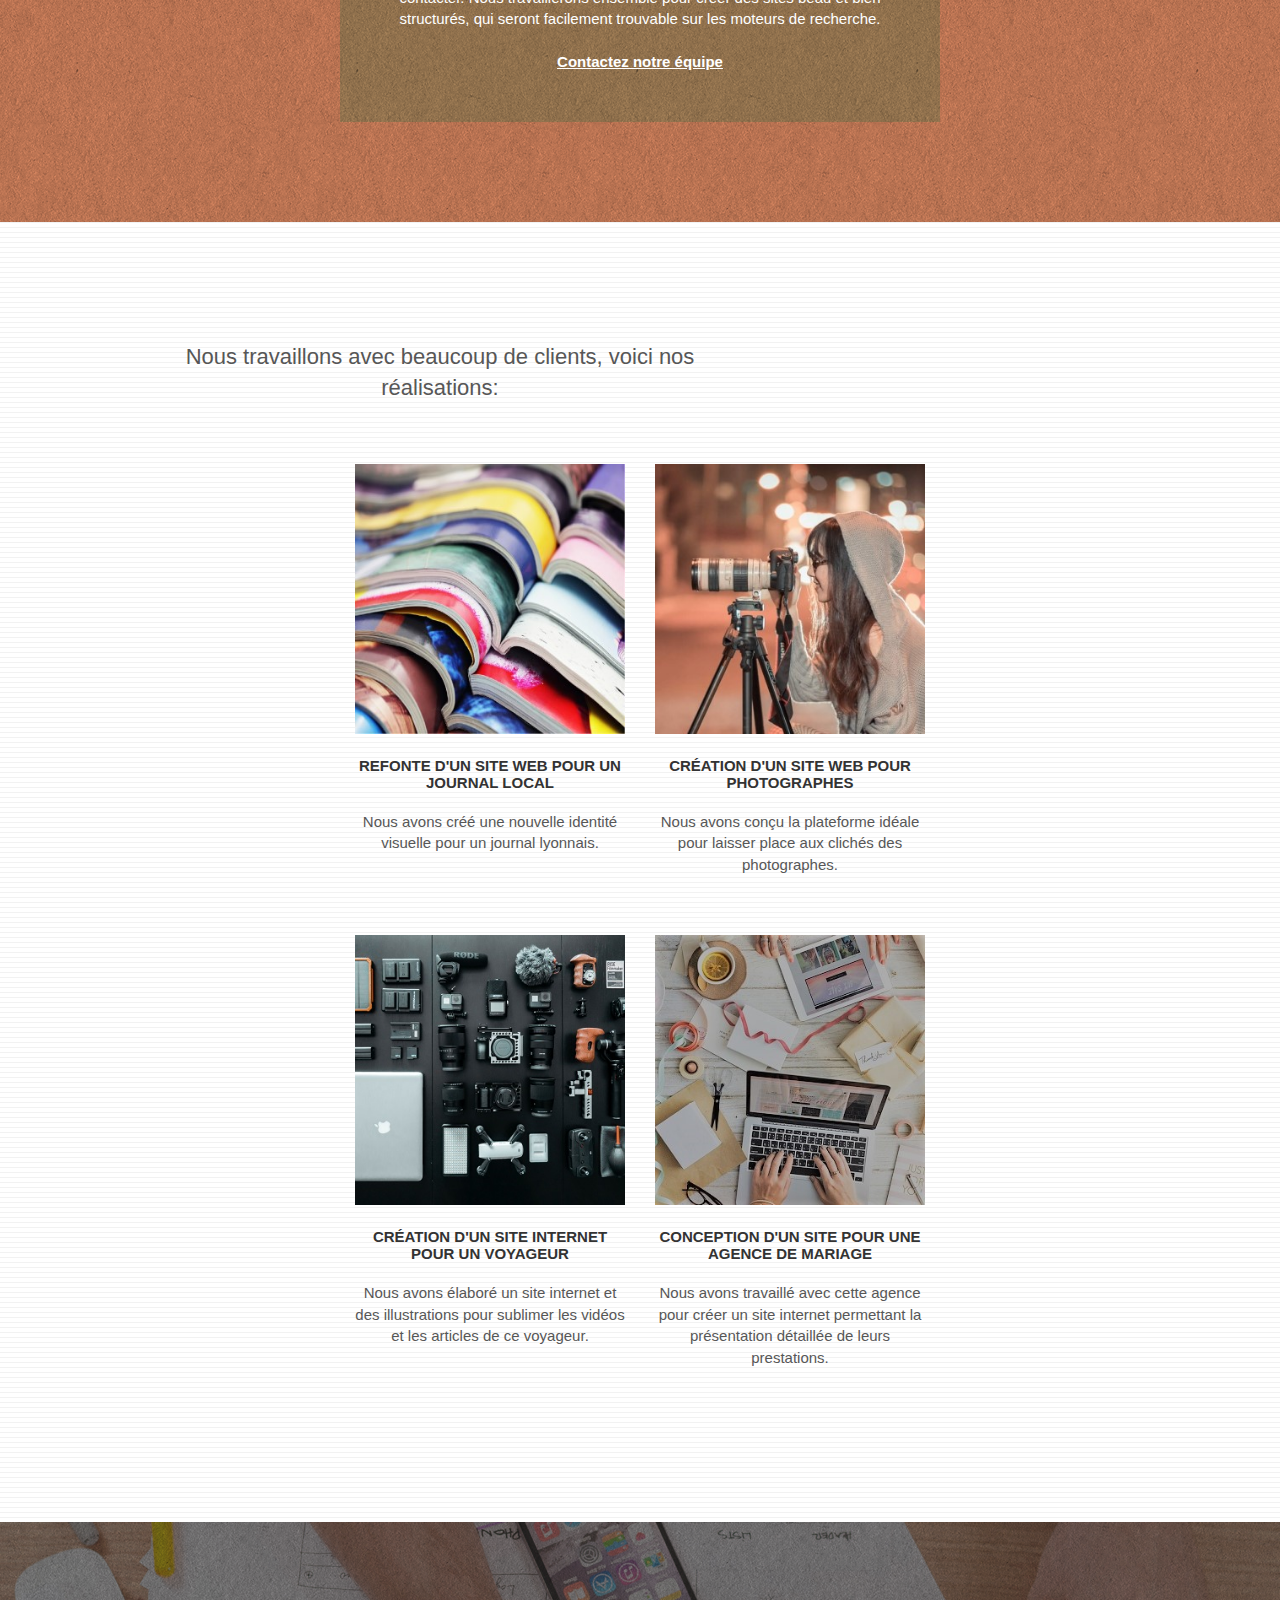
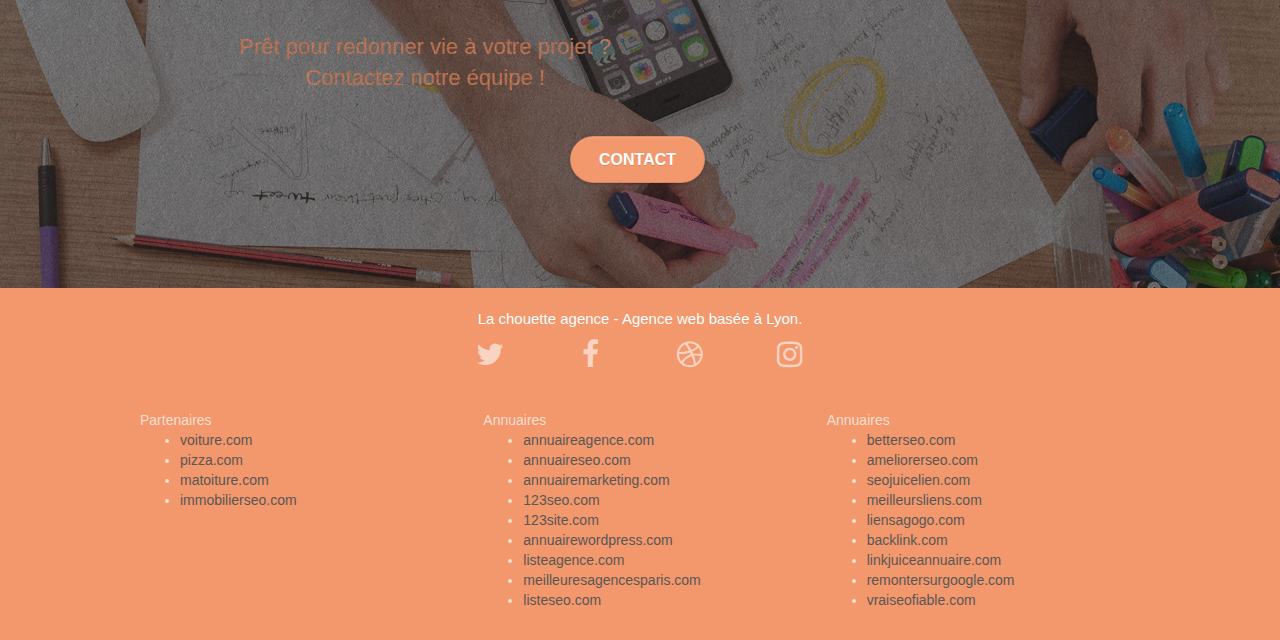
==== commit 575460eb: "change img" ====
--- a/modified2/index.html
+++ b/modified2/index.html
@@ -7,15 +7,15 @@
     <meta name="viewport" content="width=device-width, initial-scale=1.0, viewport-fit=cover">
     <link rel="shortcut icon" type="image/png" href="favicon.jpg">
     
-	<link rel="stylesheet" type="text/css" href="./css/bootstrap.min.css">
+	<link rel="stylesheet" type="text/css" href="./css/bootstrap.css">
 	<link rel="stylesheet" type="text/css" href="style.css">
-	<link rel="stylesheet" type="text/css" href="./css/font-awesome.min.css">
-	<link rel="stylesheet" type="text/css" href="./css/et-line.min.css">
+	<link rel="stylesheet" type="text/css" href="./css/font-awesome.css">
+	<link rel="stylesheet" type="text/css" href="./css/et-line.css">
 	
     
-	<script src="./js/jquery-2.1.0.min.js"></script>
-	<script src="./js/bootstrap.min.js"></script>
-	<script src="./js/blocs.min.js"></script>
+	<script src="./js/jquery-2.1.0.js"></script>
+	<script src="./js/bootstrap.js"></script>
+	<script src="./js/blocs.js"></script>
 	<script src="./js/jquery.touchSwipe.js" defer></script>
 	<script src="./js/gmaps.js"></script>
 
@@ -37,7 +37,9 @@
 
 		<nav class="navbar row">
 			<div class="navbar-header">
+				<div class="keywords" style="color:#cccccc;font-size:1px;">Agence web à paris, stratégie web, web design, illustrations, design de site web, site web, web, internet, site internet, site</div>
 				<a class="navbar-brand" href="index.html"><img src="img/la-chouette-agence.png" alt="paris web design logo agence web meilleure agence" height="40" /></a>
+				<div class="keywords" style="color:#cccccc;font-size:1px;">Agence web à paris, stratégie web, web design, illustrations, design de site web, site web, web, internet, site internet, site</div>
 				<button id="nav-toggle" type="button" class="ui-navbar-toggle navbar-toggle" data-toggle="collapse" data-target=".navbar-1">
 					<span class="sr-only">Toggle navigation</span><span class="icon-bar"></span><span class="icon-bar"></span><span class="icon-bar"></span>
 				</button>
@@ -177,7 +179,7 @@
 		</div>
 		<div class="row tight-width-whitespace portfolio-row">
 			<div class="col-sm-6">
-				<a href="#" data-lightbox="img/3.jpg" data-gallery-id="gallery-1" data-caption="Création d'un site internet pour un voyageur" data-frame="snapshot-lb"><img src="img/3.jpg" class="img-responsive portfolio-thumb" alt="paris web design logo agence web meilleure agence, Création d'un site web pour voyageur"/></a>
+				<a href="#" data-lightbox="img/3.jpg" data-gallery-id="gallery-1" data-caption="Création d'un site internet pour un voyageur" data-frame="snapshot-lb"><img src="img/3.bmp" class="img-responsive portfolio-thumb" alt="paris web design logo agence web meilleure agence, Création d'un site web pour voyageur"/></a>
 				<h3 class="mg-md text-center">
 					Création d'un site internet pour un voyageur
 				</h3>
@@ -186,7 +188,7 @@
 				</p>
 			</div>
 			<div class="col-sm-6">
-				<a href="#" data-lightbox="img/4.jpg" data-gallery-id="gallery-1" data-caption="Conception d'un site pour une agence de mariage" data-frame="snapshot-lb"><img src="img/4.jpg" class="img-responsive portfolio-thumb" alt="paris web design logo agence web meilleure agence, Création d'un site web pour agence de mariage" /></a>
+				<a href="#" data-lightbox="img/4.jpg" data-gallery-id="gallery-1" data-caption="Conception d'un site pour une agence de mariage" data-frame="snapshot-lb"><img src="img/4.bmp" class="img-responsive portfolio-thumb" alt="paris web design logo agence web meilleure agence, Création d'un site web pour agence de mariage" /></a>
 				<h3 class="mg-md text-center">
 					Conception d'un site pour une agence de mariage
 				</h3>
--- a/modified2/style.css
+++ b/modified2/style.css
@@ -827,7 +827,7 @@
 }
 
 .bg-presentation {
-    background-image: url("img/image-de-presentation.jpg");
+    background-image: url("img/image-de-presentation.bmp");
 }
 
 @media (max-width: 1024px) {
--- a/modified2/css/et-line.css
+++ b/modified2/css/et-line.css
@@ -0,0 +1,519 @@
+@font-face {
+    font-family: et-line;
+    src: url(../fonts/et-line.eot);
+    src: url(../fonts/et-line.eot?#iefix) format('embedded-opentype'), url(../fonts/et-line.woff) format('woff'), url(../fonts/et-line.ttf) format('truetype'), url(../fonts/et-line.svg#et-line) format('svg');
+    font-weight: 400;
+    font-style: normal
+}
+
+.et-icon-adjustments,
+.et-icon-alarmclock,
+.et-icon-anchor,
+.et-icon-aperture,
+.et-icon-attachment,
+.et-icon-bargraph,
+.et-icon-basket,
+.et-icon-beaker,
+.et-icon-bike,
+.et-icon-book-open,
+.et-icon-briefcase,
+.et-icon-browser,
+.et-icon-calendar,
+.et-icon-camera,
+.et-icon-caution,
+.et-icon-chat,
+.et-icon-circle-compass,
+.et-icon-clipboard,
+.et-icon-clock,
+.et-icon-cloud,
+.et-icon-compass,
+.et-icon-desktop,
+.et-icon-dial,
+.et-icon-document,
+.et-icon-documents,
+.et-icon-download,
+.et-icon-dribbble,
+.et-icon-edit,
+.et-icon-envelope,
+.et-icon-expand,
+.et-icon-facebook,
+.et-icon-flag,
+.et-icon-focus,
+.et-icon-gears,
+.et-icon-genius,
+.et-icon-gift,
+.et-icon-global,
+.et-icon-globe,
+.et-icon-googleplus,
+.et-icon-grid,
+.et-icon-happy,
+.et-icon-hazardous,
+.et-icon-heart,
+.et-icon-hotairballoon,
+.et-icon-hourglass,
+.et-icon-key,
+.et-icon-laptop,
+.et-icon-layers,
+.et-icon-lifesaver,
+.et-icon-lightbulb,
+.et-icon-linegraph,
+.et-icon-linkedin,
+.et-icon-lock,
+.et-icon-magnifying-glass,
+.et-icon-map,
+.et-icon-map-pin,
+.et-icon-megaphone,
+.et-icon-mic,
+.et-icon-mobile,
+.et-icon-newspaper,
+.et-icon-notebook,
+.et-icon-paintbrush,
+.et-icon-paperclip,
+.et-icon-pencil,
+.et-icon-phone,
+.et-icon-picture,
+.et-icon-pictures,
+.et-icon-piechart,
+.et-icon-presentation,
+.et-icon-pricetags,
+.et-icon-printer,
+.et-icon-profile-female,
+.et-icon-profile-male,
+.et-icon-puzzle,
+.et-icon-quote,
+.et-icon-recycle,
+.et-icon-refresh,
+.et-icon-ribbon,
+.et-icon-rss,
+.et-icon-sad,
+.et-icon-scissors,
+.et-icon-scope,
+.et-icon-search,
+.et-icon-shield,
+.et-icon-speedometer,
+.et-icon-strategy,
+.et-icon-streetsign,
+.et-icon-tablet,
+.et-icon-target,
+.et-icon-telescope,
+.et-icon-toolbox,
+.et-icon-tools,
+.et-icon-tools-2,
+.et-icon-trophy,
+.et-icon-tumblr,
+.et-icon-twitter,
+.et-icon-upload,
+.et-icon-video,
+.et-icon-wallet,
+.et-icon-wine {
+    font-family: et-line;
+    speak: none;
+    font-style: normal;
+    font-weight: 400;
+    font-variant: normal;
+    text-transform: none;
+    line-height: 1;
+    -webkit-font-smoothing: antialiased;
+    -moz-osx-font-smoothing: grayscale;
+    display: inline-block
+}
+
+.et-icon-mobile:before {
+    content: "\e000"
+}
+
+.et-icon-laptop:before {
+    content: "\e001"
+}
+
+.et-icon-desktop:before {
+    content: "\e002"
+}
+
+.et-icon-tablet:before {
+    content: "\e003"
+}
+
+.et-icon-phone:before {
+    content: "\e004"
+}
+
+.et-icon-document:before {
+    content: "\e005"
+}
+
+.et-icon-documents:before {
+    content: "\e006"
+}
+
+.et-icon-search:before {
+    content: "\e007"
+}
+
+.et-icon-clipboard:before {
+    content: "\e008"
+}
+
+.et-icon-newspaper:before {
+    content: "\e009"
+}
+
+.et-icon-notebook:before {
+    content: "\e00a"
+}
+
+.et-icon-book-open:before {
+    content: "\e00b"
+}
+
+.et-icon-browser:before {
+    content: "\e00c"
+}
+
+.et-icon-calendar:before {
+    content: "\e00d"
+}
+
+.et-icon-presentation:before {
+    content: "\e00e"
+}
+
+.et-icon-picture:before {
+    content: "\e00f"
+}
+
+.et-icon-pictures:before {
+    content: "\e010"
+}
+
+.et-icon-video:before {
+    content: "\e011"
+}
+
+.et-icon-camera:before {
+    content: "\e012"
+}
+
+.et-icon-printer:before {
+    content: "\e013"
+}
+
+.et-icon-toolbox:before {
+    content: "\e014"
+}
+
+.et-icon-briefcase:before {
+    content: "\e015"
+}
+
+.et-icon-wallet:before {
+    content: "\e016"
+}
+
+.et-icon-gift:before {
+    content: "\e017"
+}
+
+.et-icon-bargraph:before {
+    content: "\e018"
+}
+
+.et-icon-grid:before {
+    content: "\e019"
+}
+
+.et-icon-expand:before {
+    content: "\e01a"
+}
+
+.et-icon-focus:before {
+    content: "\e01b"
+}
+
+.et-icon-edit:before {
+    content: "\e01c"
+}
+
+.et-icon-adjustments:before {
+    content: "\e01d"
+}
+
+.et-icon-ribbon:before {
+    content: "\e01e"
+}
+
+.et-icon-hourglass:before {
+    content: "\e01f"
+}
+
+.et-icon-lock:before {
+    content: "\e020"
+}
+
+.et-icon-megaphone:before {
+    content: "\e021"
+}
+
+.et-icon-shield:before {
+    content: "\e022"
+}
+
+.et-icon-trophy:before {
+    content: "\e023"
+}
+
+.et-icon-flag:before {
+    content: "\e024"
+}
+
+.et-icon-map:before {
+    content: "\e025"
+}
+
+.et-icon-puzzle:before {
+    content: "\e026"
+}
+
+.et-icon-basket:before {
+    content: "\e027"
+}
+
+.et-icon-envelope:before {
+    content: "\e028"
+}
+
+.et-icon-streetsign:before {
+    content: "\e029"
+}
+
+.et-icon-telescope:before {
+    content: "\e02a"
+}
+
+.et-icon-gears:before {
+    content: "\e02b"
+}
+
+.et-icon-key:before {
+    content: "\e02c"
+}
+
+.et-icon-paperclip:before {
+    content: "\e02d"
+}
+
+.et-icon-attachment:before {
+    content: "\e02e"
+}
+
+.et-icon-pricetags:before {
+    content: "\e02f"
+}
+
+.et-icon-lightbulb:before {
+    content: "\e030"
+}
+
+.et-icon-layers:before {
+    content: "\e031"
+}
+
+.et-icon-pencil:before {
+    content: "\e032"
+}
+
+.et-icon-tools:before {
+    content: "\e033"
+}
+
+.et-icon-tools-2:before {
+    content: "\e034"
+}
+
+.et-icon-scissors:before {
+    content: "\e035"
+}
+
+.et-icon-paintbrush:before {
+    content: "\e036"
+}
+
+.et-icon-magnifying-glass:before {
+    content: "\e037"
+}
+
+.et-icon-circle-compass:before {
+    content: "\e038"
+}
+
+.et-icon-linegraph:before {
+    content: "\e039"
+}
+
+.et-icon-mic:before {
+    content: "\e03a"
+}
+
+.et-icon-strategy:before {
+    content: "\e03b"
+}
+
+.et-icon-beaker:before {
+    content: "\e03c"
+}
+
+.et-icon-caution:before {
+    content: "\e03d"
+}
+
+.et-icon-recycle:before {
+    content: "\e03e"
+}
+
+.et-icon-anchor:before {
+    content: "\e03f"
+}
+
+.et-icon-profile-male:before {
+    content: "\e040"
+}
+
+.et-icon-profile-female:before {
+    content: "\e041"
+}
+
+.et-icon-bike:before {
+    content: "\e042"
+}
+
+.et-icon-wine:before {
+    content: "\e043"
+}
+
+.et-icon-hotairballoon:before {
+    content: "\e044"
+}
+
+.et-icon-globe:before {
+    content: "\e045"
+}
+
+.et-icon-genius:before {
+    content: "\e046"
+}
+
+.et-icon-map-pin:before {
+    content: "\e047"
+}
+
+.et-icon-dial:before {
+    content: "\e048"
+}
+
+.et-icon-chat:before {
+    content: "\e049"
+}
+
+.et-icon-heart:before {
+    content: "\e04a"
+}
+
+.et-icon-cloud:before {
+    content: "\e04b"
+}
+
+.et-icon-upload:before {
+    content: "\e04c"
+}
+
+.et-icon-download:before {
+    content: "\e04d"
+}
+
+.et-icon-target:before {
+    content: "\e04e"
+}
+
+.et-icon-hazardous:before {
+    content: "\e04f"
+}
+
+.et-icon-piechart:before {
+    content: "\e050"
+}
+
+.et-icon-speedometer:before {
+    content: "\e051"
+}
+
+.et-icon-global:before {
+    content: "\e052"
+}
+
+.et-icon-compass:before {
+    content: "\e053"
+}
+
+.et-icon-lifesaver:before {
+    content: "\e054"
+}
+
+.et-icon-clock:before {
+    content: "\e055"
+}
+
+.et-icon-aperture:before {
+    content: "\e056"
+}
+
+.et-icon-quote:before {
+    content: "\e057"
+}
+
+.et-icon-scope:before {
+    content: "\e058"
+}
+
+.et-icon-alarmclock:before {
+    content: "\e059"
+}
+
+.et-icon-refresh:before {
+    content: "\e05a"
+}
+
+.et-icon-happy:before {
+    content: "\e05b"
+}
+
+.et-icon-sad:before {
+    content: "\e05c"
+}
+
+.et-icon-facebook:before {
+    content: "\e05d"
+}
+
+.et-icon-twitter:before {
+    content: "\e05e"
+}
+
+.et-icon-googleplus:before {
+    content: "\e05f"
+}
+
+.et-icon-rss:before {
+    content: "\e060"
+}
+
+.et-icon-tumblr:before {
+    content: "\e061"
+}
+
+.et-icon-linkedin:before {
+    content: "\e062"
+}
+
+.et-icon-dribbble:before {
+    content: "\e063"
+}